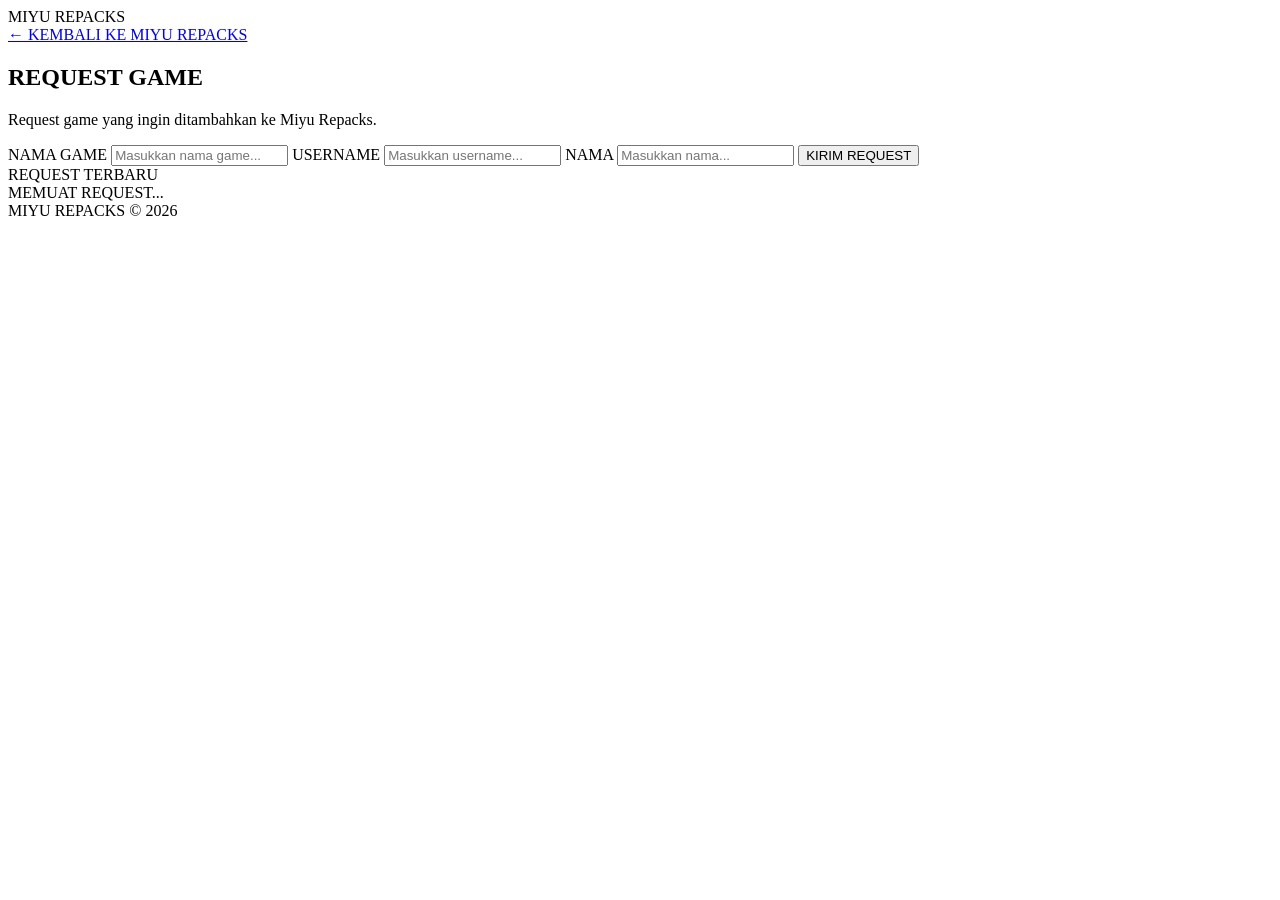
==== index.html @ 1c9c02cc "Update and rename request.html to index.html" ====
<!DOCTYPE html>
<html lang="id">

<head>

<meta charset="UTF-8">

<meta name="viewport" content="width=device-width, initial-scale=1.0">

<title>Request Game - Miyu Repacks</title>

<meta
name="description"
content="Request game untuk Miyu Repacks."
>

<link
href="https://fonts.googleapis.com/css2?family=Oswald:wght@400;500;600&display=swap"
rel="stylesheet"
>

<link rel="stylesheet" href="style.css">

</head>


<body>


<header>

    <div class="logo">
        MIYU REPACKS
    </div>

</header>



<main class="container">


    <!-- BACK -->

    <a
        href="https://krekkk.github.io/Miyu-Repacks/"
        class="back"
    >
        ← KEMBALI KE MIYU REPACKS
    </a>



    <!-- TITLE -->

    <section class="title-section">

        <h1>
            REQUEST GAME
        </h1>

        <p>
            Request game yang ingin ditambahkan ke Miyu Repacks.
        </p>

    </section>



    <!-- REQUEST FORM -->

    <section class="request-box">


        <form id="requestForm">


            <label for="game">
                NAMA GAME
            </label>


            <input
                type="text"
                id="game"
                name="game"
                placeholder="Masukkan nama game..."
                maxlength="100"
                required
            >



            <label for="username">
                USERNAME
            </label>


            <input
                type="text"
                id="username"
                name="username"
                placeholder="Masukkan username..."
                maxlength="50"
                required
            >



            <label for="name">
                NAMA
            </label>


            <input
                type="text"
                id="name"
                name="name"
                placeholder="Masukkan nama..."
                maxlength="50"
                required
            >



            <button
                type="submit"
                id="submitButton"
            >
                KIRIM REQUEST
            </button>


        </form>



        <!-- MESSAGE -->

        <div
            id="message"
            class="message"
        ></div>


    </section>



    <!-- REQUEST TERBARU -->

    <section class="request-list">


        <div class="section-title">
            REQUEST TERBARU
        </div>



        <div id="requestList">


            <div class="loading">
                MEMUAT REQUEST...
            </div>


        </div>


    </section>


</main>



<footer>

    MIYU REPACKS © 2026

</footer>



<script src="request.js"></script>


</body>

</html>
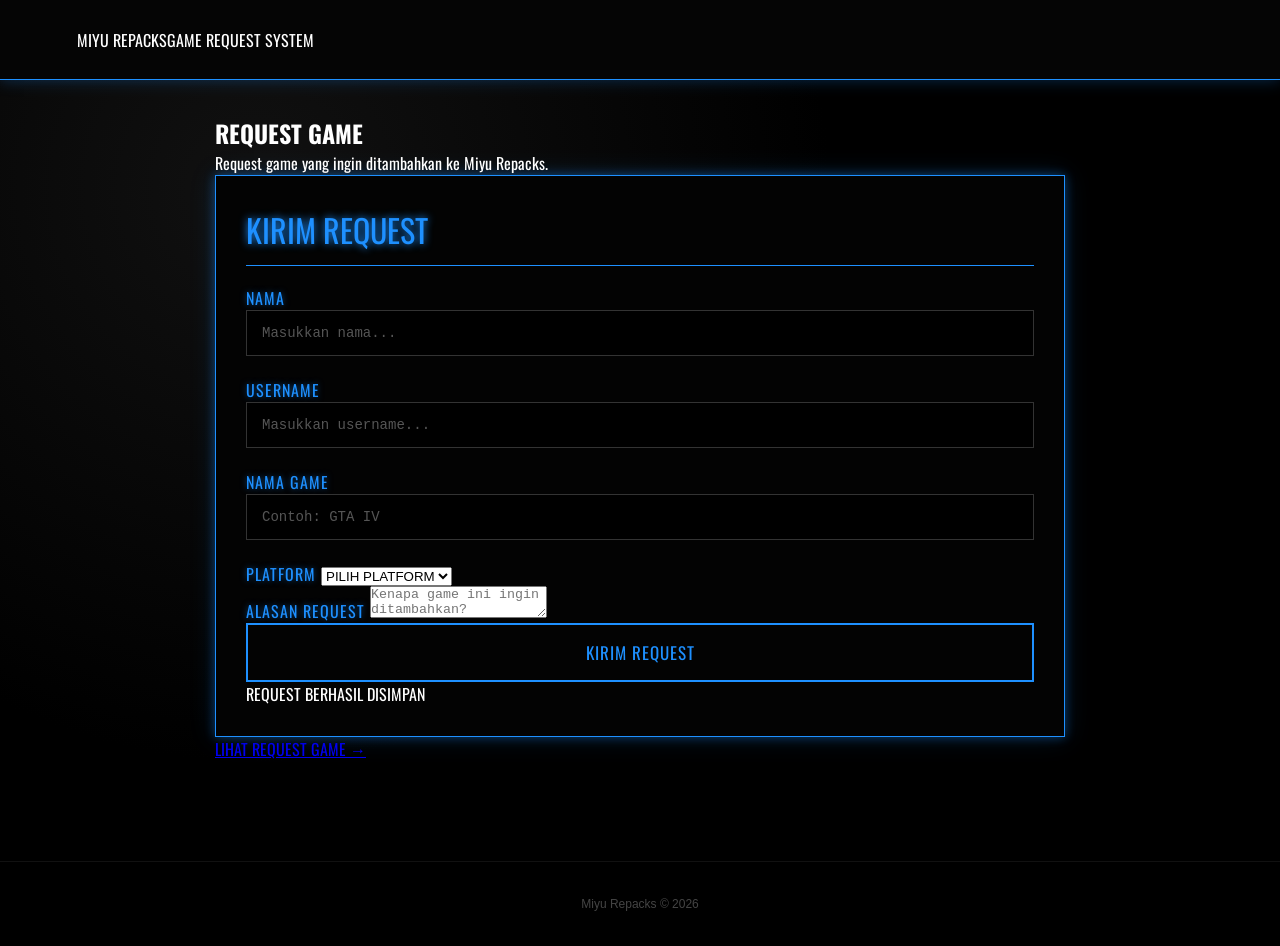
==== commit eb79ddc0: "Update index.html" ====
--- a/index.html
+++ b/index.html
@@ -5,21 +5,33 @@
 
 <meta charset="UTF-8">
 
-<meta name="viewport" content="width=device-width, initial-scale=1.0">
-
-<title>Request Game - Miyu Repacks</title>
-
 <meta
-name="description"
-content="Request game untuk Miyu Repacks."
+    name="viewport"
+    content="width=device-width, initial-scale=1.0"
+>
+
+<title>Miyu Game Request</title>
+
+<meta
+    name="description"
+    content="Miyu Game Request - Request game yang ingin ditambahkan ke Miyu Repacks."
 >
 
 <link
-href="https://fonts.googleapis.com/css2?family=Oswald:wght@400;500;600&display=swap"
-rel="stylesheet"
->
-
-<link rel="stylesheet" href="style.css">
+    rel="icon"
+    type="image/png"
+    href="logo.jpg"
+>
+
+<link
+    href="https://fonts.googleapis.com/css2?family=Oswald:wght@400;500;600&display=swap"
+    rel="stylesheet"
+>
+
+<link
+    rel="stylesheet"
+    href="style.css"
+>
 
 </head>
 
@@ -29,103 +41,158 @@
 
 <header>
 
-    <div class="logo">
+    <div class="header-logo">
         MIYU REPACKS
     </div>
 
+    <div class="header-subtitle">
+        GAME REQUEST SYSTEM
+    </div>
+
 </header>
 
 
-
 <main class="container">
 
 
-    <!-- BACK -->
-
-    <a
-        href="https://krekkk.github.io/Miyu-Repacks/"
-        class="back"
-    >
-        ← KEMBALI KE MIYU REPACKS
-    </a>
-
-
-
-    <!-- TITLE -->
-
-    <section class="title-section">
+    <!-- =========================
+         TITLE
+    ========================== -->
+
+    <section class="hero">
 
         <h1>
             REQUEST GAME
         </h1>
 
         <p>
-            Request game yang ingin ditambahkan ke Miyu Repacks.
+            Request game yang ingin ditambahkan
+            ke Miyu Repacks.
         </p>
 
     </section>
 
 
-
-    <!-- REQUEST FORM -->
+    <!-- =========================
+         FORM
+    ========================== -->
 
     <section class="request-box">
 
 
+        <div class="section-title">
+            KIRIM REQUEST
+        </div>
+
+
         <form id="requestForm">
 
 
-            <label for="game">
-                NAMA GAME
-            </label>
-
-
-            <input
-                type="text"
-                id="game"
-                name="game"
-                placeholder="Masukkan nama game..."
-                maxlength="100"
-                required
-            >
-
-
-
-            <label for="username">
-                USERNAME
-            </label>
-
-
-            <input
-                type="text"
-                id="username"
-                name="username"
-                placeholder="Masukkan username..."
-                maxlength="50"
-                required
-            >
-
-
-
-            <label for="name">
-                NAMA
-            </label>
-
-
-            <input
-                type="text"
-                id="name"
-                name="name"
-                placeholder="Masukkan nama..."
-                maxlength="50"
-                required
-            >
-
+            <div class="form-group">
+
+                <label for="name">
+                    NAMA
+                </label>
+
+                <input
+                    type="text"
+                    id="name"
+                    maxlength="50"
+                    placeholder="Masukkan nama..."
+                    required
+                >
+
+            </div>
+
+
+            <div class="form-group">
+
+                <label for="username">
+                    USERNAME
+                </label>
+
+                <input
+                    type="text"
+                    id="username"
+                    maxlength="30"
+                    placeholder="Masukkan username..."
+                    required
+                >
+
+            </div>
+
+
+            <div class="form-group">
+
+                <label for="game">
+                    NAMA GAME
+                </label>
+
+                <input
+                    type="text"
+                    id="game"
+                    maxlength="100"
+                    placeholder="Contoh: GTA IV"
+                    required
+                >
+
+            </div>
+
+
+            <div class="form-group">
+
+                <label for="platform">
+                    PLATFORM
+                </label>
+
+                <select
+                    id="platform"
+                    required
+                >
+
+                    <option value="">
+                        PILIH PLATFORM
+                    </option>
+
+                    <option value="PC">
+                        PC
+                    </option>
+
+                    <option value="Android">
+                        Android
+                    </option>
+
+                    <option value="PS2">
+                        PS2
+                    </option>
+
+                    <option value="Other">
+                        Other
+                    </option>
+
+                </select>
+
+            </div>
+
+
+            <div class="form-group">
+
+                <label for="reason">
+                    ALASAN REQUEST
+                </label>
+
+                <textarea
+                    id="reason"
+                    maxlength="500"
+                    placeholder="Kenapa game ini ingin ditambahkan?"
+                ></textarea>
+
+            </div>
 
 
             <button
                 type="submit"
-                id="submitButton"
+                class="submit-button"
             >
                 KIRIM REQUEST
             </button>
@@ -134,40 +201,29 @@
         </form>
 
 
-
-        <!-- MESSAGE -->
-
         <div
-            id="message"
-            class="message"
-        ></div>
+            id="successMessage"
+            class="success-message"
+        >
+            REQUEST BERHASIL DISIMPAN
+        </div>
 
 
     </section>
 
 
-
-    <!-- REQUEST TERBARU -->
-
-    <section class="request-list">
-
-
-        <div class="section-title">
-            REQUEST TERBARU
-        </div>
-
-
-
-        <div id="requestList">
-
-
-            <div class="loading">
-                MEMUAT REQUEST...
-            </div>
-
-
-        </div>
-
+    <!-- =========================
+         VIEW REQUEST
+    ========================== -->
+
+    <section class="view-section">
+
+        <a
+            href="requests.html"
+            class="view-button"
+        >
+            LIHAT REQUEST GAME →
+        </a>
 
     </section>
 
@@ -175,18 +231,15 @@
 </main>
 
 
-
 <footer>
 
-    MIYU REPACKS © 2026
+    Miyu Repacks © 2026
 
 </footer>
 
 
-
 <script src="request.js"></script>
 
-
 </body>
 
 </html>
--- a/style.css
+++ b/style.css
@@ -0,0 +1,582 @@
+*{
+    margin:0;
+    padding:0;
+    box-sizing:border-box;
+}
+
+html{
+    scroll-behavior:smooth;
+}
+
+body{
+    min-height:100vh;
+
+    background:
+        radial-gradient(
+            circle at 20% 20%,
+            #111 0%,
+            #000 45%,
+            #000 100%
+        );
+
+    color:#fff;
+
+    font-family:'Oswald',sans-serif;
+}
+
+
+/* =====================================================
+   HEADER
+===================================================== */
+
+header{
+    width:100%;
+
+    height:80px;
+
+    display:flex;
+
+    align-items:center;
+
+    padding:0 6%;
+
+    background:#050505;
+
+    border-bottom:1px solid #1e90ff;
+
+    box-shadow:
+        0 0 15px rgba(30,144,255,.3);
+}
+
+
+.logo{
+    color:#1e90ff;
+
+    font-size:28px;
+
+    font-weight:600;
+
+    letter-spacing:2px;
+
+    text-shadow:
+        0 0 5px #1e90ff,
+        0 0 15px #1e90ff,
+        0 0 30px #1e90ff;
+}
+
+
+/* =====================================================
+   MAIN
+===================================================== */
+
+.container{
+    width:90%;
+
+    max-width:850px;
+
+    margin:auto;
+
+    padding:35px 0 100px;
+}
+
+
+/* =====================================================
+   BACK
+===================================================== */
+
+.back{
+    display:inline-block;
+
+    margin-bottom:35px;
+
+    color:#777;
+
+    text-decoration:none;
+
+    font-family:Arial,sans-serif;
+
+    font-size:14px;
+
+    transition:.2s;
+}
+
+
+.back:hover{
+    color:#1e90ff;
+
+    text-shadow:
+        0 0 8px #1e90ff;
+}
+
+
+/* =====================================================
+   TITLE
+===================================================== */
+
+.title-section{
+    text-align:center;
+
+    margin-bottom:40px;
+}
+
+
+.title-section h1{
+    font-size:60px;
+
+    font-weight:600;
+
+    letter-spacing:3px;
+
+    color:#1e90ff;
+
+    text-shadow:
+        0 0 5px #1e90ff,
+        0 0 15px #1e90ff,
+        0 0 30px #1e90ff,
+        0 0 50px rgba(30,144,255,.5);
+}
+
+
+.title-section p{
+    margin-top:10px;
+
+    color:#777;
+
+    font-family:Arial,sans-serif;
+
+    font-size:15px;
+}
+
+
+/* =====================================================
+   REQUEST BOX
+===================================================== */
+
+.request-box{
+    width:100%;
+
+    padding:30px;
+
+    background:#030303;
+
+    border:1px solid #1e90ff;
+
+    box-shadow:
+        0 0 10px rgba(30,144,255,.4),
+        0 0 25px rgba(30,144,255,.15);
+}
+
+
+/* =====================================================
+   FORM
+===================================================== */
+
+#requestForm{
+    display:flex;
+
+    flex-direction:column;
+}
+
+
+label{
+    margin-bottom:8px;
+
+    color:#1e90ff;
+
+    font-size:16px;
+
+    letter-spacing:1px;
+
+    text-shadow:
+        0 0 6px rgba(30,144,255,.5);
+}
+
+
+input{
+    width:100%;
+
+    padding:14px 15px;
+
+    margin-bottom:22px;
+
+    background:#000;
+
+    color:#00ffcc;
+
+    border:1px solid #333;
+
+    outline:none;
+
+    font-family:Consolas,monospace;
+
+    font-size:14px;
+
+    transition:.2s;
+}
+
+
+input::placeholder{
+    color:#555;
+}
+
+
+input:hover{
+    border-color:#555;
+}
+
+
+input:focus{
+    border-color:#1e90ff;
+
+    box-shadow:
+        0 0 8px rgba(30,144,255,.5),
+        0 0 18px rgba(30,144,255,.15);
+}
+
+
+/* =====================================================
+   SUBMIT BUTTON
+===================================================== */
+
+button{
+    width:100%;
+
+    padding:15px;
+
+    background:transparent;
+
+    color:#1e90ff;
+
+    border:2px solid #1e90ff;
+
+    cursor:pointer;
+
+    font-family:'Oswald',sans-serif;
+
+    font-size:17px;
+
+    letter-spacing:1px;
+
+    transition:.25s;
+}
+
+
+button:hover{
+    background:#1e90ff;
+
+    color:#000;
+
+    box-shadow:
+        0 0 15px #1e90ff,
+        0 0 30px rgba(30,144,255,.5);
+}
+
+
+button:active{
+    transform:scale(.98);
+}
+
+
+button:disabled{
+    opacity:.5;
+
+    cursor:not-allowed;
+}
+
+
+/* =====================================================
+   MESSAGE
+===================================================== */
+
+.message{
+    display:none;
+
+    margin-top:20px;
+
+    padding:15px;
+
+    text-align:center;
+
+    font-family:Consolas,monospace;
+
+    font-size:14px;
+}
+
+
+.message.success{
+    display:block;
+
+    color:#00ffcc;
+
+    border:1px solid #00ffcc;
+
+    box-shadow:
+        0 0 10px rgba(0,255,204,.3);
+}
+
+
+.message.error{
+    display:block;
+
+    color:#ff4444;
+
+    border:1px solid #ff4444;
+
+    box-shadow:
+        0 0 10px rgba(255,68,68,.3);
+}
+
+
+/* =====================================================
+   REQUEST LIST
+===================================================== */
+
+.request-list{
+    width:100%;
+
+    margin-top:70px;
+}
+
+
+.section-title{
+    margin-bottom:20px;
+
+    padding-bottom:12px;
+
+    color:#1e90ff;
+
+    font-size:32px;
+
+    border-bottom:1px solid #1e90ff;
+
+    text-shadow:
+        0 0 8px #1e90ff;
+}
+
+
+/* =====================================================
+   REQUEST ITEM
+===================================================== */
+
+.request-item{
+    width:100%;
+
+    padding:20px;
+
+    margin-bottom:15px;
+
+    background:#030303;
+
+    border:1px solid #222;
+
+    transition:.25s;
+}
+
+
+.request-item:hover{
+    border-color:#1e90ff;
+
+    transform:translateX(5px);
+
+    box-shadow:
+        0 0 12px rgba(30,144,255,.25);
+}
+
+
+.request-game{
+    margin-bottom:10px;
+
+    color:#1e90ff;
+
+    font-size:24px;
+
+    text-shadow:
+        0 0 8px #1e90ff;
+}
+
+
+.request-info{
+    margin-top:5px;
+
+    color:#777;
+
+    font-family:Arial,sans-serif;
+
+    font-size:13px;
+}
+
+
+.request-status{
+    display:inline-block;
+
+    margin-top:12px;
+
+    padding:5px 10px;
+
+    color:#ffcc00;
+
+    border:1px solid #ffcc00;
+
+    font-family:Consolas,monospace;
+
+    font-size:12px;
+
+    text-shadow:
+        0 0 5px rgba(255,204,0,.4);
+}
+
+
+/* =====================================================
+   LOADING
+===================================================== */
+
+.loading{
+    width:100%;
+
+    padding:30px;
+
+    text-align:center;
+
+    color:#555;
+
+    font-family:Consolas,monospace;
+
+    border:1px solid #222;
+}
+
+
+/* =====================================================
+   FOOTER
+===================================================== */
+
+footer{
+    padding:35px;
+
+    text-align:center;
+
+    color:#444;
+
+    font-family:Arial,sans-serif;
+
+    font-size:12px;
+
+    border-top:1px solid #111;
+}
+
+
+/* =====================================================
+   TABLET
+===================================================== */
+
+@media(max-width:760px){
+
+    header{
+        height:70px;
+
+        padding:0 5%;
+    }
+
+
+    .logo{
+        font-size:23px;
+    }
+
+
+    .container{
+        width:92%;
+
+        padding-top:25px;
+    }
+
+
+    .title-section h1{
+        font-size:45px;
+    }
+
+
+    .request-box{
+        padding:22px;
+    }
+
+
+    .section-title{
+        font-size:27px;
+    }
+
+}
+
+
+/* =====================================================
+   MOBILE
+===================================================== */
+
+@media(max-width:500px){
+
+    header{
+        height:65px;
+    }
+
+
+    .logo{
+        font-size:20px;
+
+        letter-spacing:1px;
+    }
+
+
+    .container{
+        width:92%;
+    }
+
+
+    .title-section{
+        margin-bottom:30px;
+    }
+
+
+    .title-section h1{
+        font-size:34px;
+
+        letter-spacing:2px;
+    }
+
+
+    .title-section p{
+        font-size:13px;
+
+        line-height:1.6;
+    }
+
+
+    .request-box{
+        padding:18px;
+    }
+
+
+    input{
+        padding:13px;
+    }
+
+
+    button{
+        padding:14px;
+
+        font-size:15px;
+    }
+
+
+    .section-title{
+        font-size:24px;
+    }
+
+
+    .request-game{
+        font-size:21px;
+    }
+
+
+    .request-item{
+        padding:16px;
+    }
+
+}
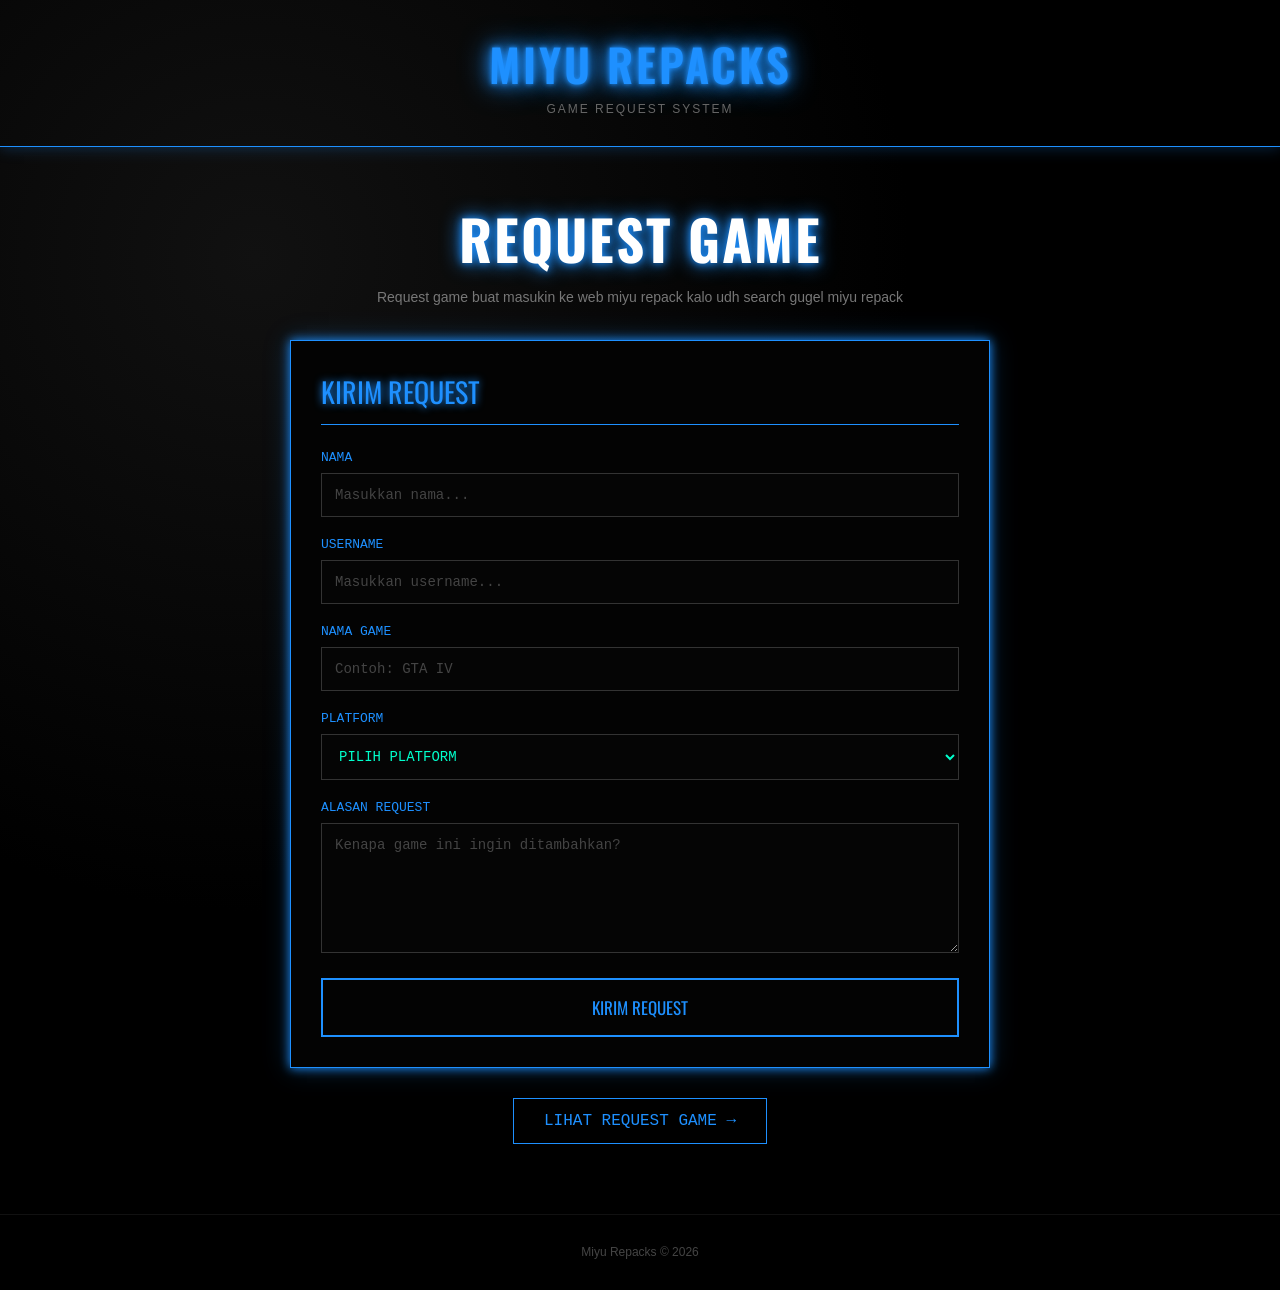
==== commit 6be8ac3a: "Update index.html" ====
--- a/index.html
+++ b/index.html
@@ -62,12 +62,12 @@
     <section class="hero">
 
         <h1>
-            REQUEST GAME
+            REQUEST GAME 
         </h1>
 
         <p>
-            Request game yang ingin ditambahkan
-            ke Miyu Repacks.
+            Request game buat masukin ke web miyu repack kalo udh search gugel miyu repack
+            
         </p>
 
     </section>
--- a/style.css
+++ b/style.css
@@ -9,15 +9,16 @@
 }
 
 body{
+
     min-height:100vh;
 
     background:
         radial-gradient(
             circle at 20% 20%,
             #111 0%,
-            #000 45%,
-            #000 100%
-        );
+            #000 45%
+        ),
+        #000;
 
     color:#fff;
 
@@ -25,22 +26,17 @@
 }
 
 
-/* =====================================================
+/* =========================
    HEADER
-===================================================== */
+========================= */
 
 header{
+
     width:100%;
 
-    height:80px;
-
-    display:flex;
-
-    align-items:center;
-
-    padding:0 6%;
-
-    background:#050505;
+    padding:30px 20px;
+
+    text-align:center;
 
     border-bottom:1px solid #1e90ff;
 
@@ -48,15 +44,15 @@
         0 0 15px rgba(30,144,255,.3);
 }
 
-
-.logo{
+.header-logo{
+
     color:#1e90ff;
 
-    font-size:28px;
+    font-size:45px;
 
     font-weight:600;
 
-    letter-spacing:2px;
+    letter-spacing:3px;
 
     text-shadow:
         0 0 5px #1e90ff,
@@ -64,519 +60,462 @@
         0 0 30px #1e90ff;
 }
 
-
-/* =====================================================
-   MAIN
-===================================================== */
+.header-subtitle{
+
+    margin-top:5px;
+
+    color:#666;
+
+    font-family:Arial,sans-serif;
+
+    font-size:12px;
+
+    letter-spacing:2px;
+}
+
+
+/* =========================
+   CONTAINER
+========================= */
 
 .container{
-    width:90%;
-
-    max-width:850px;
+
+    width:100%;
+
+    max-width:900px;
 
     margin:auto;
 
-    padding:35px 0 100px;
-}
-
-
-/* =====================================================
-   BACK
-===================================================== */
-
-.back{
-    display:inline-block;
+    padding:50px 15px 70px;
+}
+
+
+/* =========================
+   HERO
+========================= */
+
+.hero{
+
+    text-align:center;
 
     margin-bottom:35px;
+}
+
+.hero h1{
+
+    color:white;
+
+    font-size:55px;
+
+    letter-spacing:2px;
+
+    text-shadow:
+        0 0 8px #1e90ff,
+        0 0 20px #1e90ff;
+}
+
+.hero p{
+
+    margin-top:10px;
 
     color:#777;
 
-    text-decoration:none;
-
     font-family:Arial,sans-serif;
 
     font-size:14px;
-
-    transition:.2s;
-}
-
-
-.back:hover{
+}
+
+
+/* =========================
+   REQUEST BOX
+========================= */
+
+.request-box{
+
+    width:700px;
+
+    max-width:100%;
+
+    margin:auto;
+
+    padding:30px;
+
+    background:#030303;
+
+    border:1px solid #1e90ff;
+
+    box-shadow:
+        0 0 10px #1e90ff,
+        0 0 25px rgba(30,144,255,.25);
+}
+
+.section-title{
+
     color:#1e90ff;
+
+    font-size:28px;
+
+    margin-bottom:25px;
+
+    padding-bottom:12px;
+
+    border-bottom:1px solid #1e90ff;
 
     text-shadow:
         0 0 8px #1e90ff;
 }
 
 
-/* =====================================================
-   TITLE
-===================================================== */
-
-.title-section{
+/* =========================
+   FORM
+========================= */
+
+.form-group{
+
+    margin-bottom:20px;
+}
+
+.form-group label{
+
+    display:block;
+
+    margin-bottom:8px;
+
+    color:#1e90ff;
+
+    font-family:Consolas,monospace;
+
+    font-size:13px;
+}
+
+.form-group input,
+.form-group textarea,
+.form-group select{
+
+    width:100%;
+
+    padding:13px;
+
+    background:#050505;
+
+    border:1px solid #333;
+
+    color:#00ffcc;
+
+    outline:none;
+
+    font-family:Consolas,monospace;
+
+    font-size:14px;
+
+    transition:.2s;
+}
+
+.form-group textarea{
+
+    min-height:130px;
+
+    resize:vertical;
+}
+
+.form-group select{
+
+    cursor:pointer;
+}
+
+.form-group input:focus,
+.form-group textarea:focus,
+.form-group select:focus{
+
+    border-color:#1e90ff;
+
+    box-shadow:
+        0 0 8px rgba(30,144,255,.5);
+}
+
+.form-group input::placeholder,
+.form-group textarea::placeholder{
+
+    color:#444;
+}
+
+
+/* =========================
+   SUBMIT
+========================= */
+
+.submit-button{
+
+    width:100%;
+
+    padding:15px;
+
+    background:transparent;
+
+    border:2px solid #1e90ff;
+
+    color:#1e90ff;
+
+    font-family:'Oswald',sans-serif;
+
+    font-size:17px;
+
+    cursor:pointer;
+
+    transition:.25s;
+}
+
+.submit-button:hover{
+
+    background:#1e90ff;
+
+    color:#000;
+
+    box-shadow:
+        0 0 10px #1e90ff,
+        0 0 25px #1e90ff;
+}
+
+
+/* =========================
+   SUCCESS
+========================= */
+
+.success-message{
+
+    display:none;
+
+    margin-top:20px;
+
+    padding:13px;
+
     text-align:center;
 
-    margin-bottom:40px;
-}
-
-
-.title-section h1{
-    font-size:60px;
-
-    font-weight:600;
-
-    letter-spacing:3px;
+    border:1px solid #00ffcc;
+
+    color:#00ffcc;
+
+    font-family:Consolas,monospace;
+
+    box-shadow:
+        0 0 12px rgba(0,255,204,.3);
+}
+
+.success-message.show{
+
+    display:block;
+}
+
+
+/* =========================
+   VIEW BUTTON
+========================= */
+
+.view-section{
+
+    width:700px;
+
+    max-width:100%;
+
+    margin:30px auto 0;
+
+    text-align:center;
+}
+
+.view-button{
+
+    display:inline-block;
+
+    padding:13px 30px;
+
+    border:1px solid #1e90ff;
 
     color:#1e90ff;
 
-    text-shadow:
-        0 0 5px #1e90ff,
-        0 0 15px #1e90ff,
-        0 0 30px #1e90ff,
-        0 0 50px rgba(30,144,255,.5);
-}
-
-
-.title-section p{
-    margin-top:10px;
-
-    color:#777;
+    text-decoration:none;
+
+    font-family:Consolas,monospace;
+
+    transition:.25s;
+}
+
+.view-button:hover{
+
+    background:#1e90ff;
+
+    color:#000;
+
+    box-shadow:
+        0 0 15px #1e90ff;
+}
+
+
+/* =========================
+   FOOTER
+========================= */
+
+footer{
+
+    padding:30px;
+
+    text-align:center;
+
+    color:#444;
 
     font-family:Arial,sans-serif;
 
-    font-size:15px;
-}
-
-
-/* =====================================================
-   REQUEST BOX
-===================================================== */
-
-.request-box{
-    width:100%;
-
-    padding:30px;
+    font-size:12px;
+
+    border-top:1px solid #111;
+}
+
+
+/* =========================
+   REQUEST LIST
+========================= */
+
+.request-list{
+
+    width:700px;
+
+    max-width:100%;
+
+    margin:auto;
+}
+
+.request-item{
+
+    margin-bottom:15px;
+
+    padding:20px;
 
     background:#030303;
 
-    border:1px solid #1e90ff;
-
-    box-shadow:
-        0 0 10px rgba(30,144,255,.4),
-        0 0 25px rgba(30,144,255,.15);
-}
-
-
-/* =====================================================
-   FORM
-===================================================== */
-
-#requestForm{
-    display:flex;
-
-    flex-direction:column;
-}
-
-
-label{
-    margin-bottom:8px;
+    border:1px solid #222;
+
+    border-left:2px solid #1e90ff;
+
+    transition:.2s;
+}
+
+.request-item:hover{
+
+    border-left-color:#00ffcc;
+
+    transform:translateX(5px);
+
+    box-shadow:
+        0 0 15px rgba(0,255,204,.15);
+}
+
+.request-game{
 
     color:#1e90ff;
 
-    font-size:16px;
-
-    letter-spacing:1px;
-
-    text-shadow:
-        0 0 6px rgba(30,144,255,.5);
-}
-
-
-input{
-    width:100%;
-
-    padding:14px 15px;
-
-    margin-bottom:22px;
-
-    background:#000;
-
-    color:#00ffcc;
-
-    border:1px solid #333;
-
-    outline:none;
-
-    font-family:Consolas,monospace;
-
-    font-size:14px;
-
-    transition:.2s;
-}
-
-
-input::placeholder{
-    color:#555;
-}
-
-
-input:hover{
-    border-color:#555;
-}
-
-
-input:focus{
-    border-color:#1e90ff;
-
-    box-shadow:
-        0 0 8px rgba(30,144,255,.5),
-        0 0 18px rgba(30,144,255,.15);
-}
-
-
-/* =====================================================
-   SUBMIT BUTTON
-===================================================== */
-
-button{
-    width:100%;
-
-    padding:15px;
-
-    background:transparent;
-
-    color:#1e90ff;
-
-    border:2px solid #1e90ff;
-
-    cursor:pointer;
-
-    font-family:'Oswald',sans-serif;
-
-    font-size:17px;
-
-    letter-spacing:1px;
-
-    transition:.25s;
-}
-
-
-button:hover{
-    background:#1e90ff;
-
-    color:#000;
-
-    box-shadow:
-        0 0 15px #1e90ff,
-        0 0 30px rgba(30,144,255,.5);
-}
-
-
-button:active{
-    transform:scale(.98);
-}
-
-
-button:disabled{
-    opacity:.5;
-
-    cursor:not-allowed;
-}
-
-
-/* =====================================================
-   MESSAGE
-===================================================== */
-
-.message{
-    display:none;
-
-    margin-top:20px;
-
-    padding:15px;
-
-    text-align:center;
-
-    font-family:Consolas,monospace;
-
-    font-size:14px;
-}
-
-
-.message.success{
-    display:block;
-
-    color:#00ffcc;
-
-    border:1px solid #00ffcc;
-
-    box-shadow:
-        0 0 10px rgba(0,255,204,.3);
-}
-
-
-.message.error{
-    display:block;
-
-    color:#ff4444;
-
-    border:1px solid #ff4444;
-
-    box-shadow:
-        0 0 10px rgba(255,68,68,.3);
-}
-
-
-/* =====================================================
-   REQUEST LIST
-===================================================== */
-
-.request-list{
-    width:100%;
-
-    margin-top:70px;
-}
-
-
-.section-title{
-    margin-bottom:20px;
-
-    padding-bottom:12px;
-
-    color:#1e90ff;
-
-    font-size:32px;
-
-    border-bottom:1px solid #1e90ff;
+    font-size:24px;
+
+    margin-bottom:10px;
 
     text-shadow:
         0 0 8px #1e90ff;
 }
 
-
-/* =====================================================
-   REQUEST ITEM
-===================================================== */
-
-.request-item{
-    width:100%;
-
-    padding:20px;
-
-    margin-bottom:15px;
-
-    background:#030303;
+.request-info{
+
+    color:#aaa;
+
+    font-family:Arial,sans-serif;
+
+    font-size:13px;
+
+    line-height:1.7;
+}
+
+.request-reason{
+
+    margin-top:12px;
+
+    padding-top:12px;
+
+    border-top:1px solid #222;
+
+    color:#777;
+
+    font-family:Arial,sans-serif;
+
+    font-size:13px;
+
+    line-height:1.6;
+}
+
+.request-date{
+
+    margin-top:12px;
+
+    color:#444;
+
+    font-family:Consolas,monospace;
+
+    font-size:11px;
+}
+
+.empty-request{
+
+    padding:30px;
+
+    text-align:center;
 
     border:1px solid #222;
 
-    transition:.25s;
-}
-
-
-.request-item:hover{
-    border-color:#1e90ff;
-
-    transform:translateX(5px);
-
-    box-shadow:
-        0 0 12px rgba(30,144,255,.25);
-}
-
-
-.request-game{
-    margin-bottom:10px;
-
-    color:#1e90ff;
-
-    font-size:24px;
-
-    text-shadow:
-        0 0 8px #1e90ff;
-}
-
-
-.request-info{
-    margin-top:5px;
-
-    color:#777;
-
-    font-family:Arial,sans-serif;
-
-    font-size:13px;
-}
-
-
-.request-status{
-    display:inline-block;
-
-    margin-top:12px;
-
-    padding:5px 10px;
-
-    color:#ffcc00;
-
-    border:1px solid #ffcc00;
+    color:#555;
 
     font-family:Consolas,monospace;
-
-    font-size:12px;
-
-    text-shadow:
-        0 0 5px rgba(255,204,0,.4);
-}
-
-
-/* =====================================================
-   LOADING
-===================================================== */
-
-.loading{
-    width:100%;
-
-    padding:30px;
-
-    text-align:center;
-
-    color:#555;
-
-    font-family:Consolas,monospace;
-
-    border:1px solid #222;
-}
-
-
-/* =====================================================
-   FOOTER
-===================================================== */
-
-footer{
-    padding:35px;
-
-    text-align:center;
-
-    color:#444;
-
-    font-family:Arial,sans-serif;
-
-    font-size:12px;
-
-    border-top:1px solid #111;
-}
-
-
-/* =====================================================
-   TABLET
-===================================================== */
+}
+
+
+/* =========================
+   MOBILE
+========================= */
 
 @media(max-width:760px){
 
-    header{
-        height:70px;
-
-        padding:0 5%;
-    }
-
-
-    .logo{
-        font-size:23px;
-    }
-
-
     .container{
-        width:92%;
-
-        padding-top:25px;
-    }
-
-
-    .title-section h1{
-        font-size:45px;
-    }
-
+
+        padding:35px 10px 50px;
+    }
+
+    .header-logo{
+
+        font-size:34px;
+    }
+
+    .hero h1{
+
+        font-size:38px;
+    }
 
     .request-box{
-        padding:22px;
-    }
-
-
-    .section-title{
-        font-size:27px;
-    }
-
-}
-
-
-/* =====================================================
-   MOBILE
-===================================================== */
-
-@media(max-width:500px){
-
-    header{
-        height:65px;
-    }
-
-
-    .logo{
-        font-size:20px;
-
-        letter-spacing:1px;
-    }
-
-
-    .container{
-        width:92%;
-    }
-
-
-    .title-section{
-        margin-bottom:30px;
-    }
-
-
-    .title-section h1{
-        font-size:34px;
-
-        letter-spacing:2px;
-    }
-
-
-    .title-section p{
-        font-size:13px;
-
-        line-height:1.6;
-    }
-
+
+        padding:20px;
+    }
+
+}
+
+@media(max-width:450px){
+
+    .header-logo{
+
+        font-size:28px;
+    }
+
+    .hero h1{
+
+        font-size:31px;
+    }
 
     .request-box{
-        padding:18px;
-    }
-
-
-    input{
-        padding:13px;
-    }
-
-
-    button{
-        padding:14px;
-
-        font-size:15px;
-    }
-
-
-    .section-title{
-        font-size:24px;
-    }
-
-
-    .request-game{
-        font-size:21px;
-    }
-
-
-    .request-item{
-        padding:16px;
-    }
-
-}
+
+        padding:15px;
+    }
+
+}
